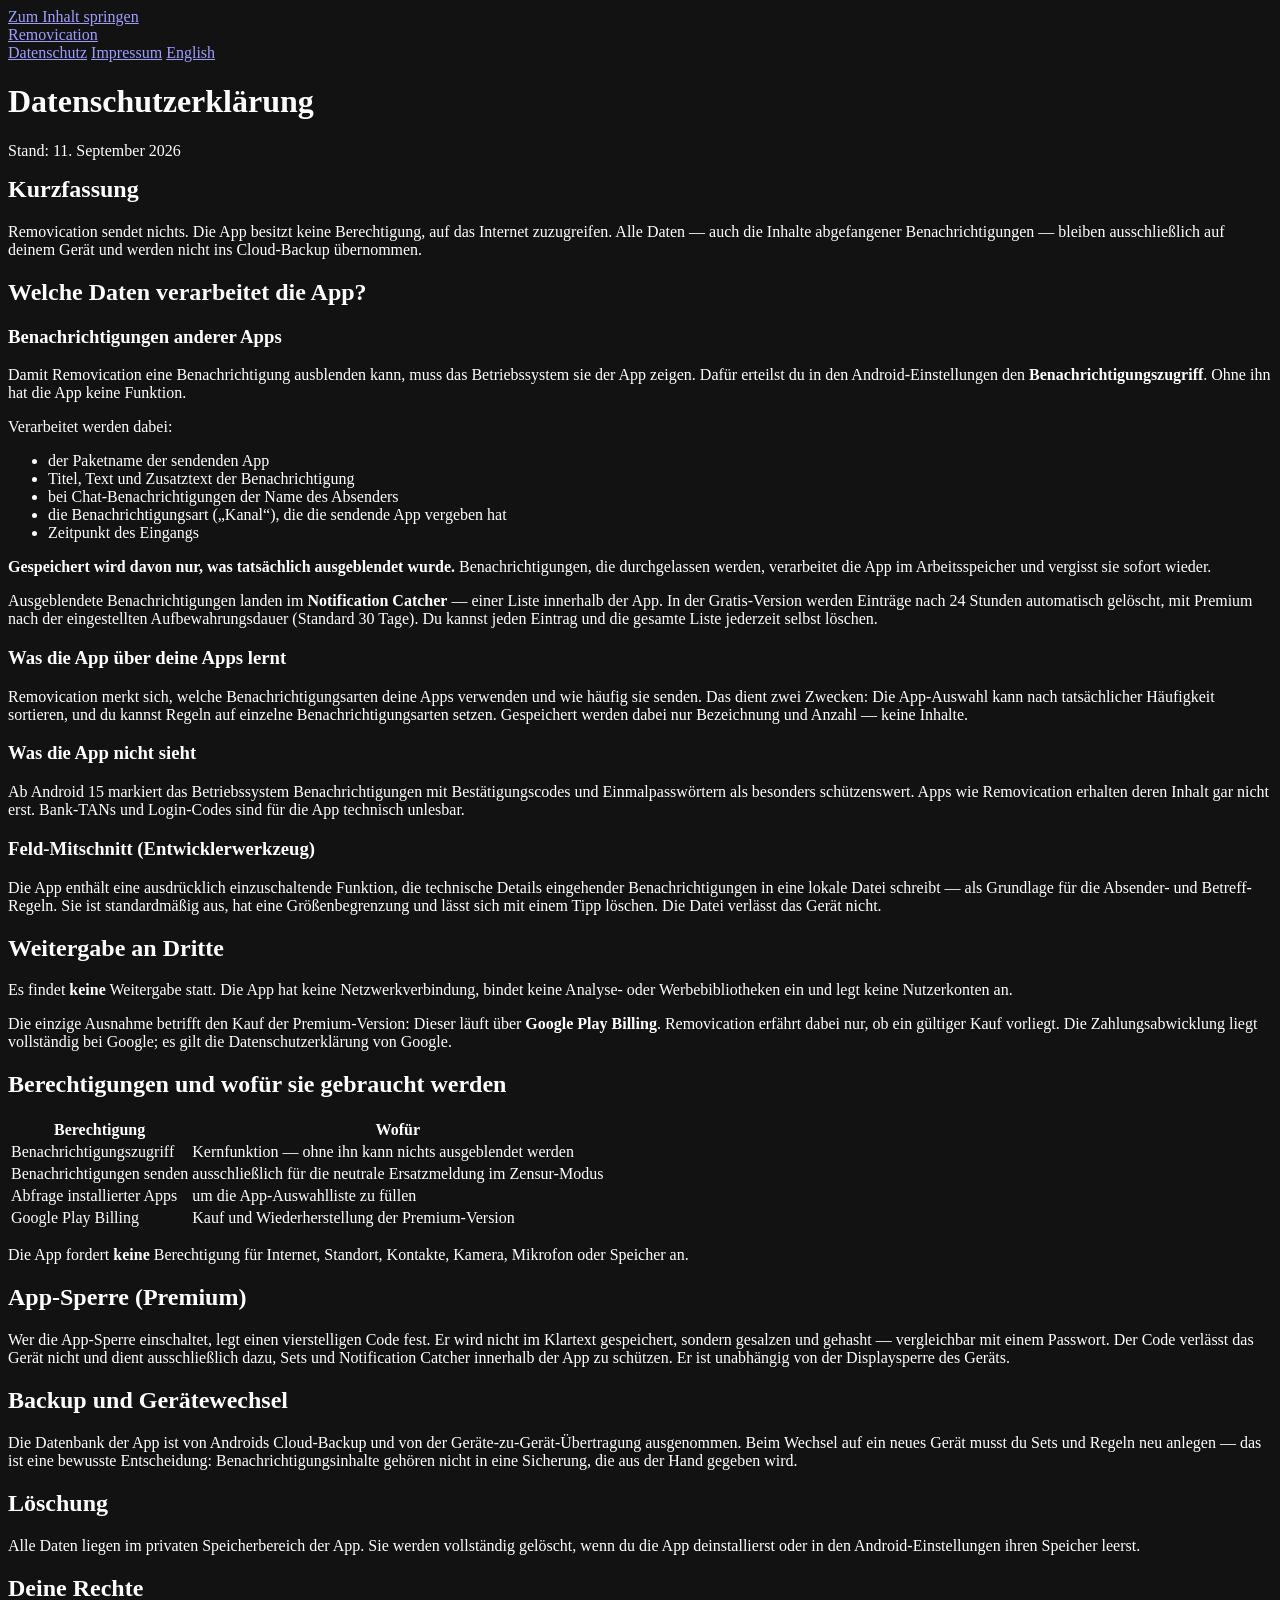
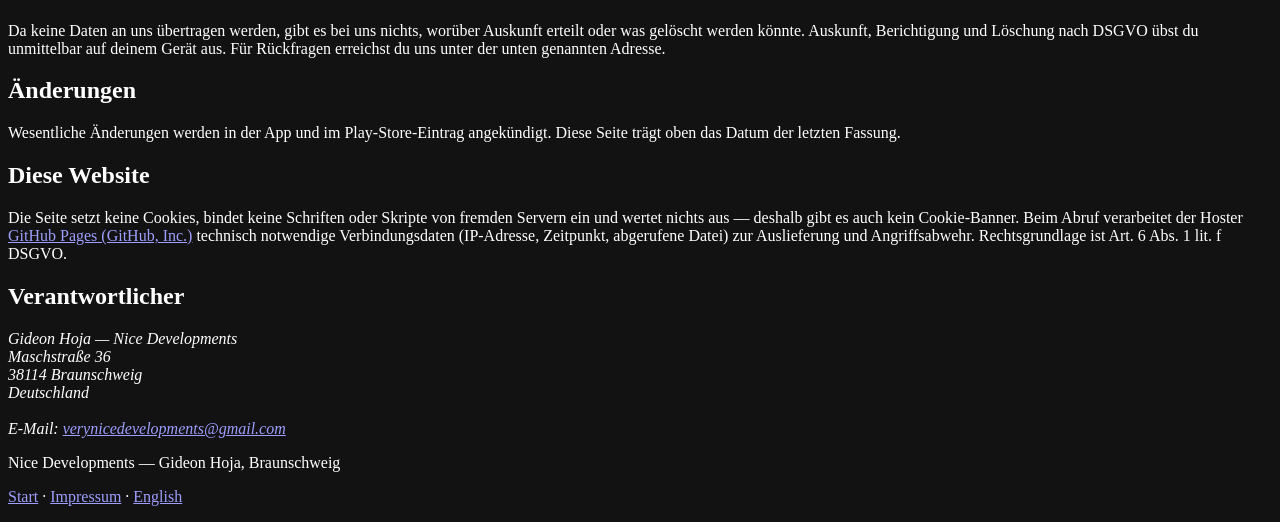
==== datenschutz/index.html @ f0805e09 "Kontaktdaten ans Seitenende Der Verantwortlichen-Block stand direkt unter der Kurzfassung, also die " ====
<!doctype html>
<html lang="de">
<head>
<meta charset="utf-8">
<meta name="viewport" content="width=device-width, initial-scale=1">
<title>Datenschutzerklärung — Removication</title>
<meta name="description" content="Removication sendet nichts. Welche Daten die App verarbeitet, was gespeichert wird und was sie technisch nicht sehen kann.">
<meta name="color-scheme" content="dark">
<link rel="canonical" href="https://allradmuelleimer.github.io/removication-website/datenschutz/">
<link rel="alternate" hreflang="en" href="https://allradmuelleimer.github.io/removication-website/privacy/">
<link rel="stylesheet" href="/removication-website/css/site.css">
</head>
<body>
<a class="skip" href="#main">Zum Inhalt springen</a>
<header class="site">
  <div class="wrap">
    <a class="brand" href="/removication-website/">Remo<span>vication</span></a>
    <nav class="site" aria-label="Hauptnavigation">
      <a href="/removication-website/datenschutz/">Datenschutz</a>
      <a href="/removication-website/impressum/">Impressum</a>
      <a href="/removication-website/privacy/" hreflang="en" lang="en">English</a>
    </nav>
  </div>
</header>
<main id="main">
  <div class="wrap">
    <h1>Datenschutzerklärung</h1>
    <p class="stand">Stand: 11. September 2026</p>

    <div class="card">
      <h2 style="margin-top:.25rem">Kurzfassung</h2>
      <p>Removication sendet nichts. Die App besitzt keine Berechtigung, auf das Internet
        zuzugreifen. Alle Daten — auch die Inhalte abgefangener Benachrichtigungen — bleiben
        ausschließlich auf deinem Gerät und werden nicht ins Cloud-Backup übernommen.</p>
    </div>

    <h2>Welche Daten verarbeitet die App?</h2>

    <h3>Benachrichtigungen anderer Apps</h3>
    <p>Damit Removication eine Benachrichtigung ausblenden kann, muss das Betriebssystem sie der
      App zeigen. Dafür erteilst du in den Android-Einstellungen den
      <strong>Benachrichtigungszugriff</strong>. Ohne ihn hat die App keine Funktion.</p>
    <p>Verarbeitet werden dabei:</p>
    <ul>
      <li>der Paketname der sendenden App</li>
      <li>Titel, Text und Zusatztext der Benachrichtigung</li>
      <li>bei Chat-Benachrichtigungen der Name des Absenders</li>
      <li>die Benachrichtigungsart (&bdquo;Kanal&ldquo;), die die sendende App vergeben hat</li>
      <li>Zeitpunkt des Eingangs</li>
    </ul>
    <p><strong>Gespeichert wird davon nur, was tatsächlich ausgeblendet wurde.</strong>
      Benachrichtigungen, die durchgelassen werden, verarbeitet die App im Arbeitsspeicher und
      vergisst sie sofort wieder.</p>
    <p>Ausgeblendete Benachrichtigungen landen im <strong>Notification Catcher</strong> — einer
      Liste innerhalb der App. In der Gratis-Version werden Einträge nach 24 Stunden automatisch
      gelöscht, mit Premium nach der eingestellten Aufbewahrungsdauer (Standard 30 Tage). Du
      kannst jeden Eintrag und die gesamte Liste jederzeit selbst löschen.</p>

    <h3>Was die App über deine Apps lernt</h3>
    <p>Removication merkt sich, welche Benachrichtigungsarten deine Apps verwenden und wie häufig
      sie senden. Das dient zwei Zwecken: Die App-Auswahl kann nach tatsächlicher Häufigkeit
      sortieren, und du kannst Regeln auf einzelne Benachrichtigungsarten setzen. Gespeichert
      werden dabei nur Bezeichnung und Anzahl — keine Inhalte.</p>

    <h3>Was die App nicht sieht</h3>
    <p>Ab Android 15 markiert das Betriebssystem Benachrichtigungen mit Bestätigungscodes und
      Einmalpasswörtern als besonders schützenswert. Apps wie Removication erhalten deren Inhalt
      gar nicht erst. Bank-TANs und Login-Codes sind für die App technisch unlesbar.</p>

    <h3>Feld-Mitschnitt (Entwicklerwerkzeug)</h3>
    <p>Die App enthält eine ausdrücklich einzuschaltende Funktion, die technische Details
      eingehender Benachrichtigungen in eine lokale Datei schreibt — als Grundlage für die
      Absender- und Betreff-Regeln. Sie ist standardmäßig aus, hat eine Größenbegrenzung und
      lässt sich mit einem Tipp löschen. Die Datei verlässt das Gerät nicht.</p>

    <h2>Weitergabe an Dritte</h2>
    <p>Es findet <strong>keine</strong> Weitergabe statt. Die App hat keine Netzwerkverbindung,
      bindet keine Analyse- oder Werbebibliotheken ein und legt keine Nutzerkonten an.</p>
    <p>Die einzige Ausnahme betrifft den Kauf der Premium-Version: Dieser läuft über
      <strong>Google Play Billing</strong>. Removication erfährt dabei nur, ob ein gültiger Kauf
      vorliegt. Die Zahlungsabwicklung liegt vollständig bei Google; es gilt die
      Datenschutzerklärung von Google.</p>

    <h2>Berechtigungen und wofür sie gebraucht werden</h2>
    <table>
      <thead><tr><th>Berechtigung</th><th>Wofür</th></tr></thead>
      <tbody>
        <tr><td>Benachrichtigungszugriff</td><td>Kernfunktion — ohne ihn kann nichts ausgeblendet werden</td></tr>
        <tr><td>Benachrichtigungen senden</td><td>ausschließlich für die neutrale Ersatzmeldung im Zensur-Modus</td></tr>
        <tr><td>Abfrage installierter Apps</td><td>um die App-Auswahlliste zu füllen</td></tr>
        <tr><td>Google Play Billing</td><td>Kauf und Wiederherstellung der Premium-Version</td></tr>
      </tbody>
    </table>
    <p>Die App fordert <strong>keine</strong> Berechtigung für Internet, Standort, Kontakte,
      Kamera, Mikrofon oder Speicher an.</p>

    <h2>App-Sperre (Premium)</h2>
    <p>Wer die App-Sperre einschaltet, legt einen vierstelligen Code fest. Er wird nicht im
      Klartext gespeichert, sondern gesalzen und gehasht — vergleichbar mit einem Passwort. Der
      Code verlässt das Gerät nicht und dient ausschließlich dazu, Sets und Notification Catcher
      innerhalb der App zu schützen. Er ist unabhängig von der Displaysperre des Geräts.</p>

    <h2>Backup und Gerätewechsel</h2>
    <p>Die Datenbank der App ist von Androids Cloud-Backup und von der
      Geräte-zu-Gerät-Übertragung ausgenommen. Beim Wechsel auf ein neues Gerät musst du Sets und
      Regeln neu anlegen — das ist eine bewusste Entscheidung: Benachrichtigungsinhalte gehören
      nicht in eine Sicherung, die aus der Hand gegeben wird.</p>

    <h2>Löschung</h2>
    <p>Alle Daten liegen im privaten Speicherbereich der App. Sie werden vollständig gelöscht,
      wenn du die App deinstallierst oder in den Android-Einstellungen ihren Speicher leerst.</p>

    <h2>Deine Rechte</h2>
    <p>Da keine Daten an uns übertragen werden, gibt es bei uns nichts, worüber Auskunft erteilt
      oder was gelöscht werden könnte. Auskunft, Berichtigung und Löschung nach DSGVO übst du
      unmittelbar auf deinem Gerät aus. Für Rückfragen erreichst du uns unter der unten genannten
      Adresse.</p>

    <h2>Änderungen</h2>
    <p>Wesentliche Änderungen werden in der App und im Play-Store-Eintrag angekündigt. Diese Seite
      trägt oben das Datum der letzten Fassung.</p>

    <h2>Diese Website</h2>
    <p>Die Seite setzt keine Cookies, bindet keine Schriften oder Skripte von fremden Servern ein
      und wertet nichts aus — deshalb gibt es auch kein Cookie-Banner. Beim Abruf verarbeitet der
      Hoster <a href="https://docs.github.com/site-policy/privacy-policies/github-privacy-statement" rel="nofollow noopener">GitHub
      Pages (GitHub, Inc.)</a> technisch notwendige Verbindungsdaten (IP-Adresse, Zeitpunkt, abgerufene Datei) zur
      Auslieferung und Angriffsabwehr. Rechtsgrundlage ist Art. 6 Abs. 1 lit. f DSGVO.</p>

    <h2>Verantwortlicher</h2>
    <address>
      Gideon Hoja — Nice Developments<br>
      Maschstraße 36<br>
      38114 Braunschweig<br>
      Deutschland<br><br>
      E-Mail: <a href="mailto:verynicedevelopments@gmail.com">verynicedevelopments@gmail.com</a>
    </address>
  </div>
</main>
<footer class="site">
  <div class="wrap">
    <p>Nice Developments — Gideon Hoja, Braunschweig</p>
    <p><a href="/removication-website/">Start</a> · <a href="/removication-website/impressum/">Impressum</a> · <a href="/removication-website/privacy/" hreflang="en" lang="en">English</a></p>
  </div>
</footer>
</body>
</html>
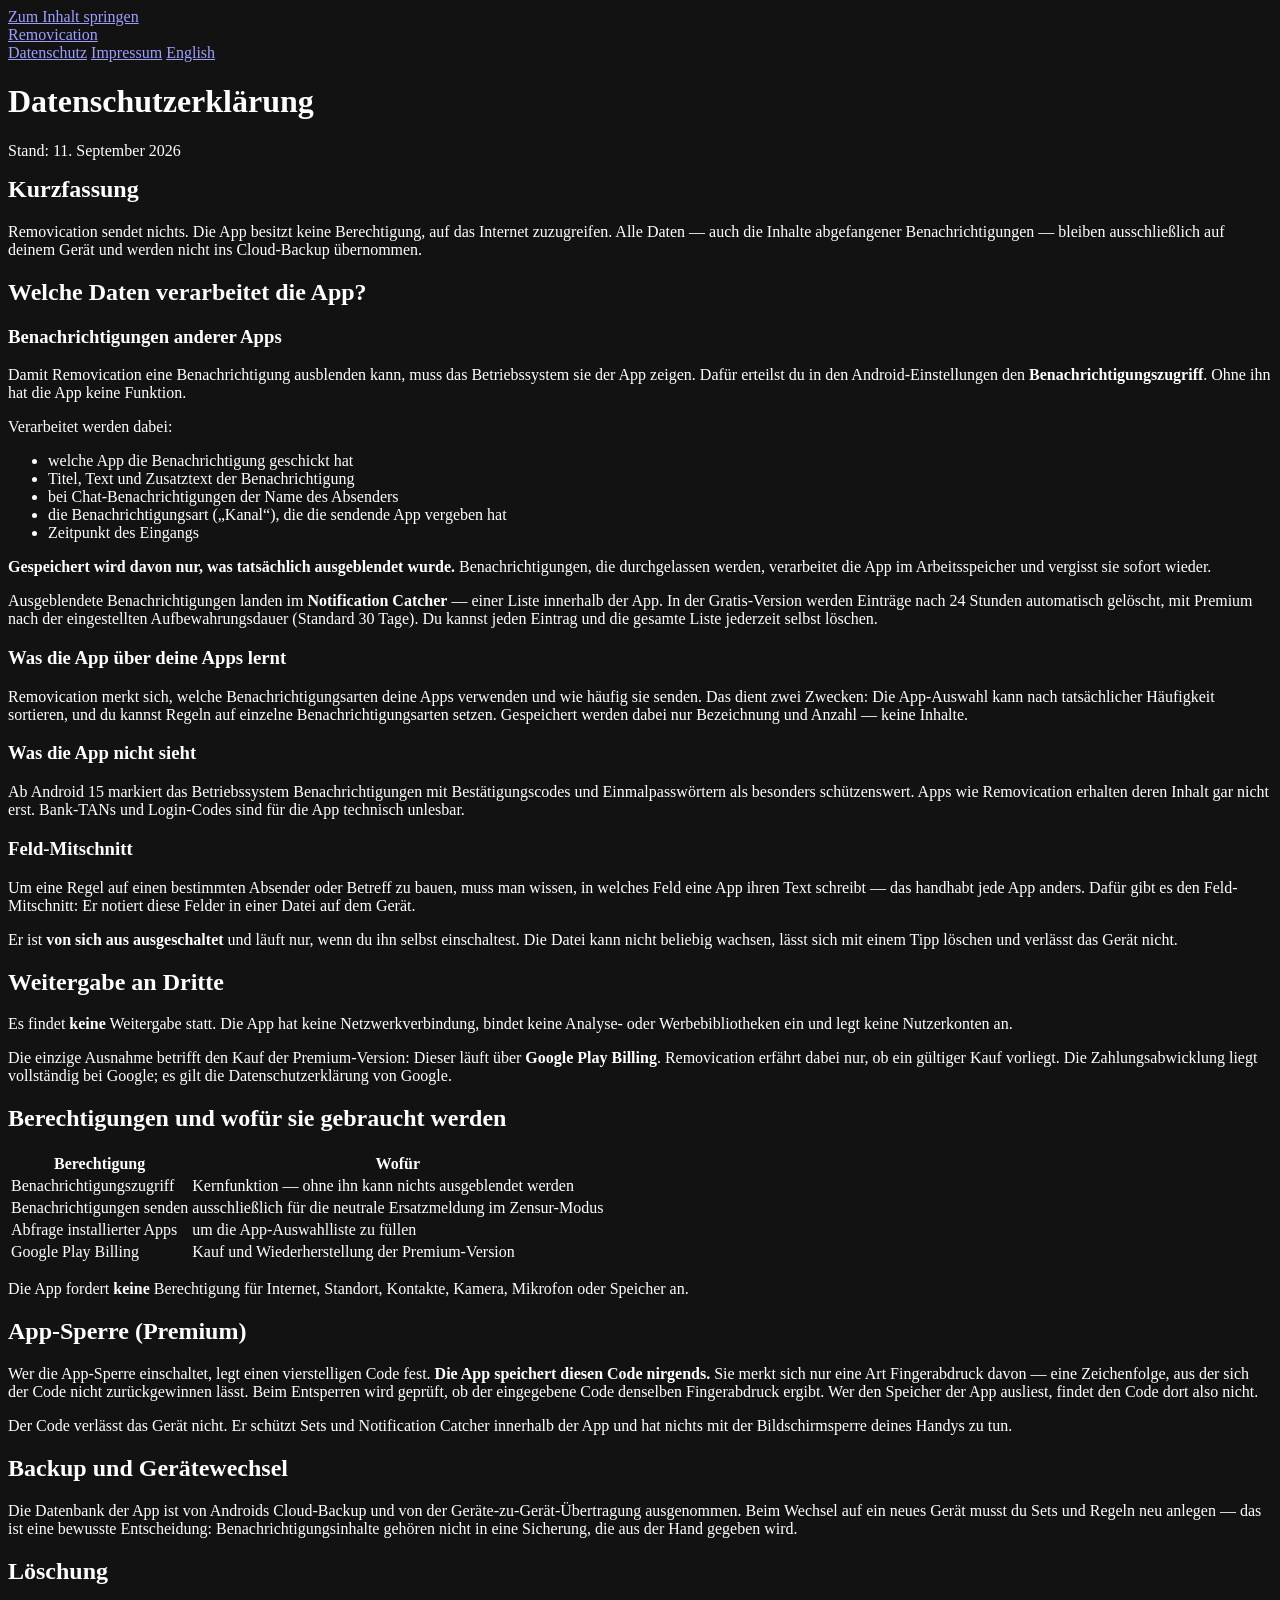
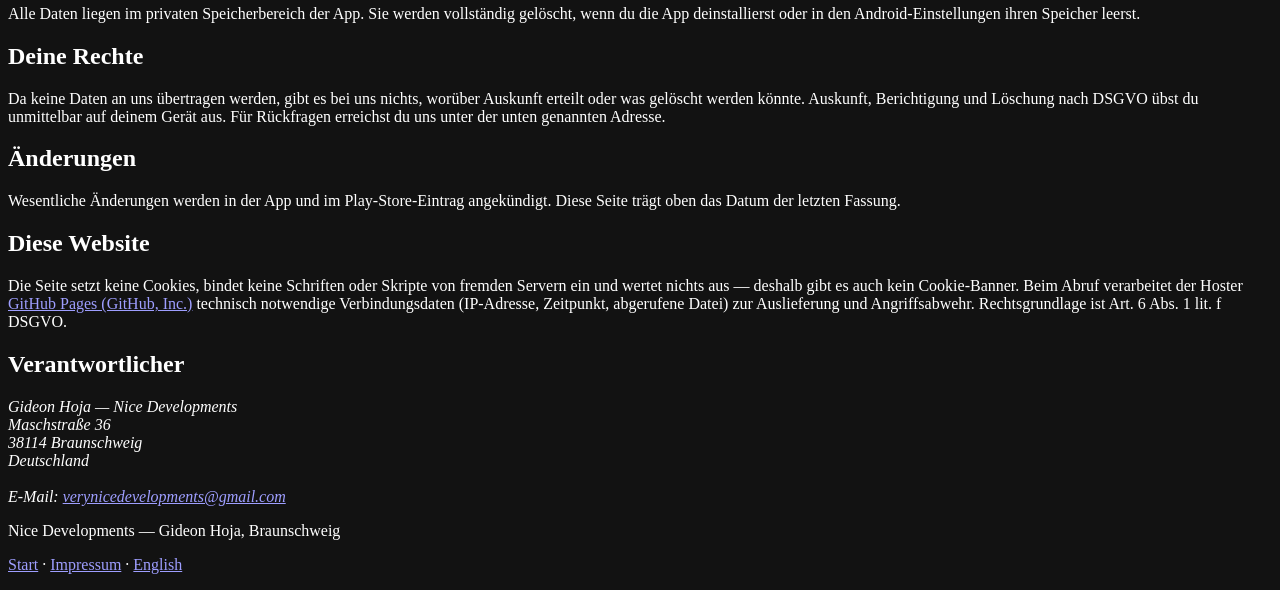
==== commit 7bc7f062: "Fachjargon aus der Datenschutzerklaerung nehmen "gesalzen und gehasht" versteht ausserhalb der Krypt" ====
--- a/datenschutz/index.html
+++ b/datenschutz/index.html
@@ -42,7 +42,7 @@
       <strong>Benachrichtigungszugriff</strong>. Ohne ihn hat die App keine Funktion.</p>
     <p>Verarbeitet werden dabei:</p>
     <ul>
-      <li>der Paketname der sendenden App</li>
+      <li>welche App die Benachrichtigung geschickt hat</li>
       <li>Titel, Text und Zusatztext der Benachrichtigung</li>
       <li>bei Chat-Benachrichtigungen der Name des Absenders</li>
       <li>die Benachrichtigungsart (&bdquo;Kanal&ldquo;), die die sendende App vergeben hat</li>
@@ -67,11 +67,13 @@
       Einmalpasswörtern als besonders schützenswert. Apps wie Removication erhalten deren Inhalt
       gar nicht erst. Bank-TANs und Login-Codes sind für die App technisch unlesbar.</p>
 
-    <h3>Feld-Mitschnitt (Entwicklerwerkzeug)</h3>
-    <p>Die App enthält eine ausdrücklich einzuschaltende Funktion, die technische Details
-      eingehender Benachrichtigungen in eine lokale Datei schreibt — als Grundlage für die
-      Absender- und Betreff-Regeln. Sie ist standardmäßig aus, hat eine Größenbegrenzung und
-      lässt sich mit einem Tipp löschen. Die Datei verlässt das Gerät nicht.</p>
+    <h3>Feld-Mitschnitt</h3>
+    <p>Um eine Regel auf einen bestimmten Absender oder Betreff zu bauen, muss man wissen, in
+      welches Feld eine App ihren Text schreibt — das handhabt jede App anders. Dafür gibt es
+      den Feld-Mitschnitt: Er notiert diese Felder in einer Datei auf dem Gerät.</p>
+    <p>Er ist <strong>von sich aus ausgeschaltet</strong> und läuft nur, wenn du ihn selbst
+      einschaltest. Die Datei kann nicht beliebig wachsen, lässt sich mit einem Tipp löschen und
+      verlässt das Gerät nicht.</p>
 
     <h2>Weitergabe an Dritte</h2>
     <p>Es findet <strong>keine</strong> Weitergabe statt. Die App hat keine Netzwerkverbindung,
@@ -95,10 +97,13 @@
       Kamera, Mikrofon oder Speicher an.</p>
 
     <h2>App-Sperre (Premium)</h2>
-    <p>Wer die App-Sperre einschaltet, legt einen vierstelligen Code fest. Er wird nicht im
-      Klartext gespeichert, sondern gesalzen und gehasht — vergleichbar mit einem Passwort. Der
-      Code verlässt das Gerät nicht und dient ausschließlich dazu, Sets und Notification Catcher
-      innerhalb der App zu schützen. Er ist unabhängig von der Displaysperre des Geräts.</p>
+    <p>Wer die App-Sperre einschaltet, legt einen vierstelligen Code fest. <strong>Die App
+      speichert diesen Code nirgends.</strong> Sie merkt sich nur eine Art Fingerabdruck davon —
+      eine Zeichenfolge, aus der sich der Code nicht zurückgewinnen lässt. Beim Entsperren wird
+      geprüft, ob der eingegebene Code denselben Fingerabdruck ergibt. Wer den Speicher der App
+      ausliest, findet den Code dort also nicht.</p>
+    <p>Der Code verlässt das Gerät nicht. Er schützt Sets und Notification Catcher innerhalb der
+      App und hat nichts mit der Bildschirmsperre deines Handys zu tun.</p>
 
     <h2>Backup und Gerätewechsel</h2>
     <p>Die Datenbank der App ist von Androids Cloud-Backup und von der
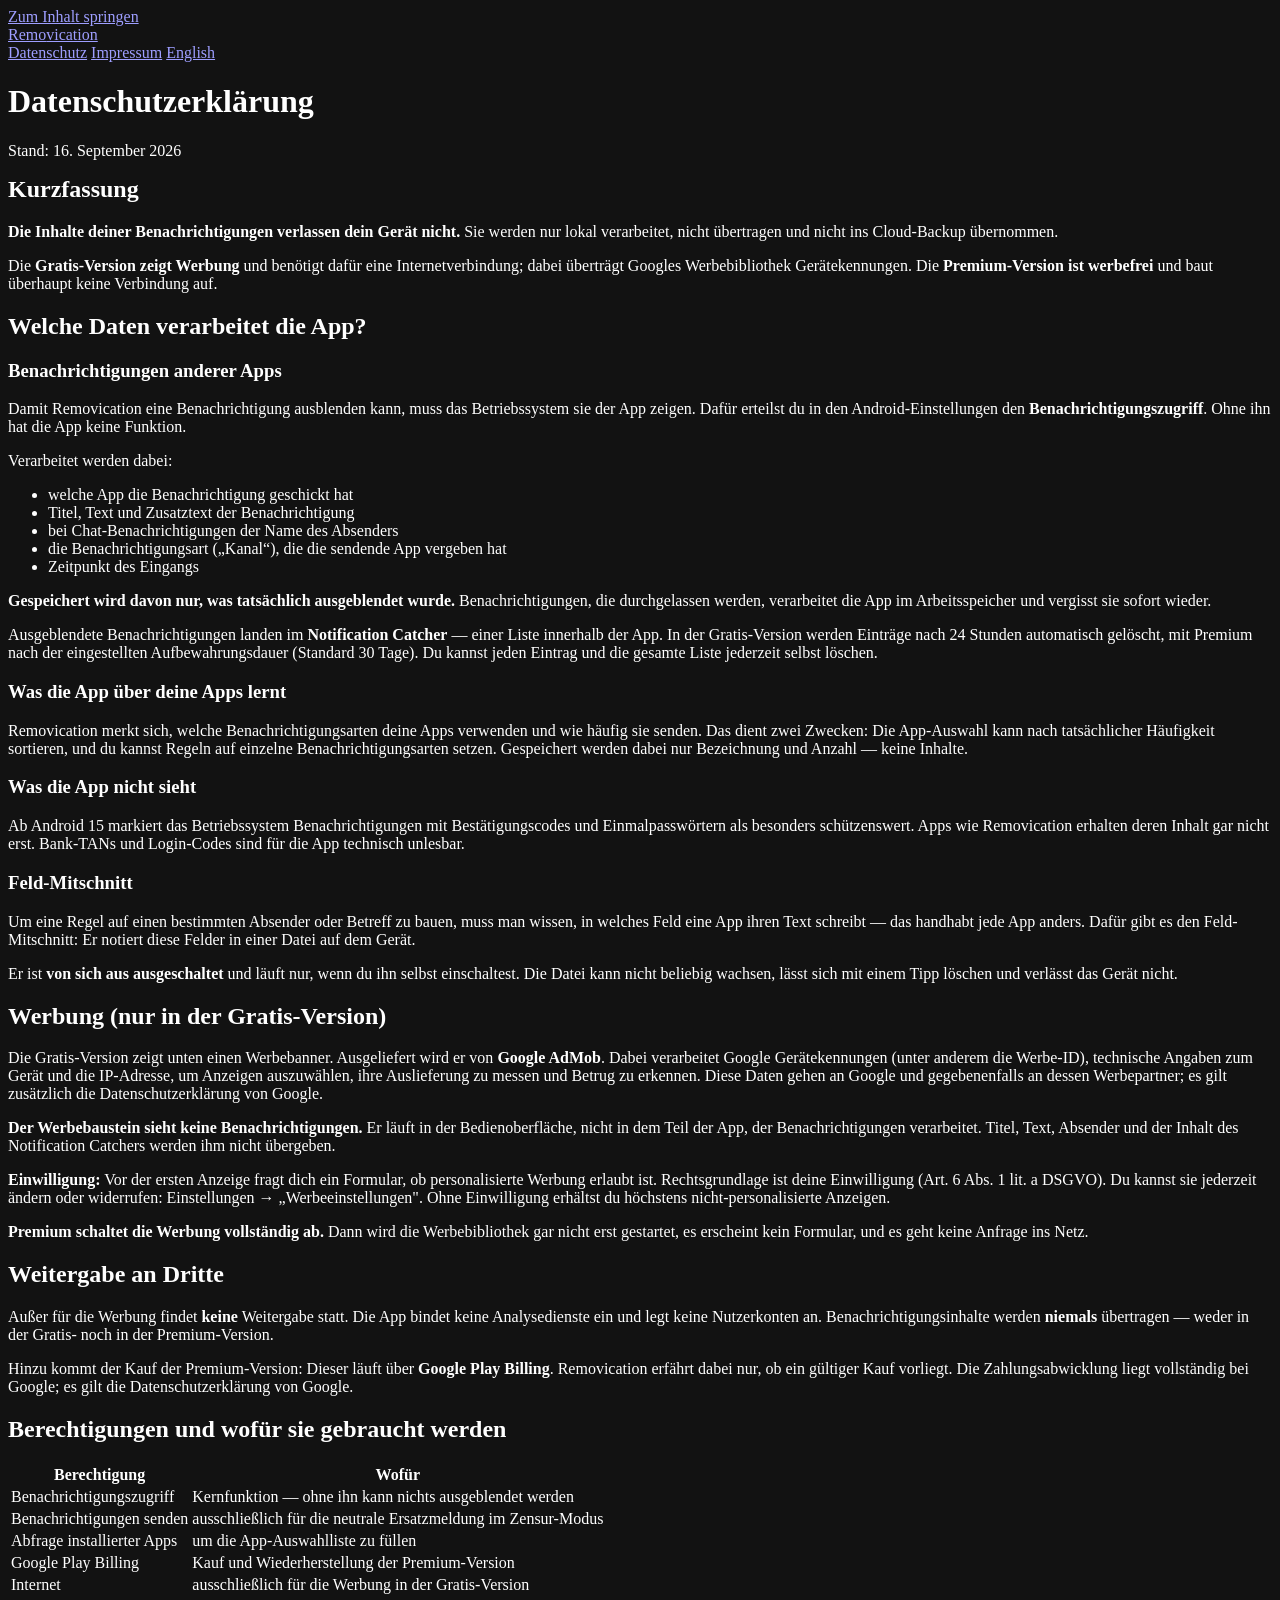
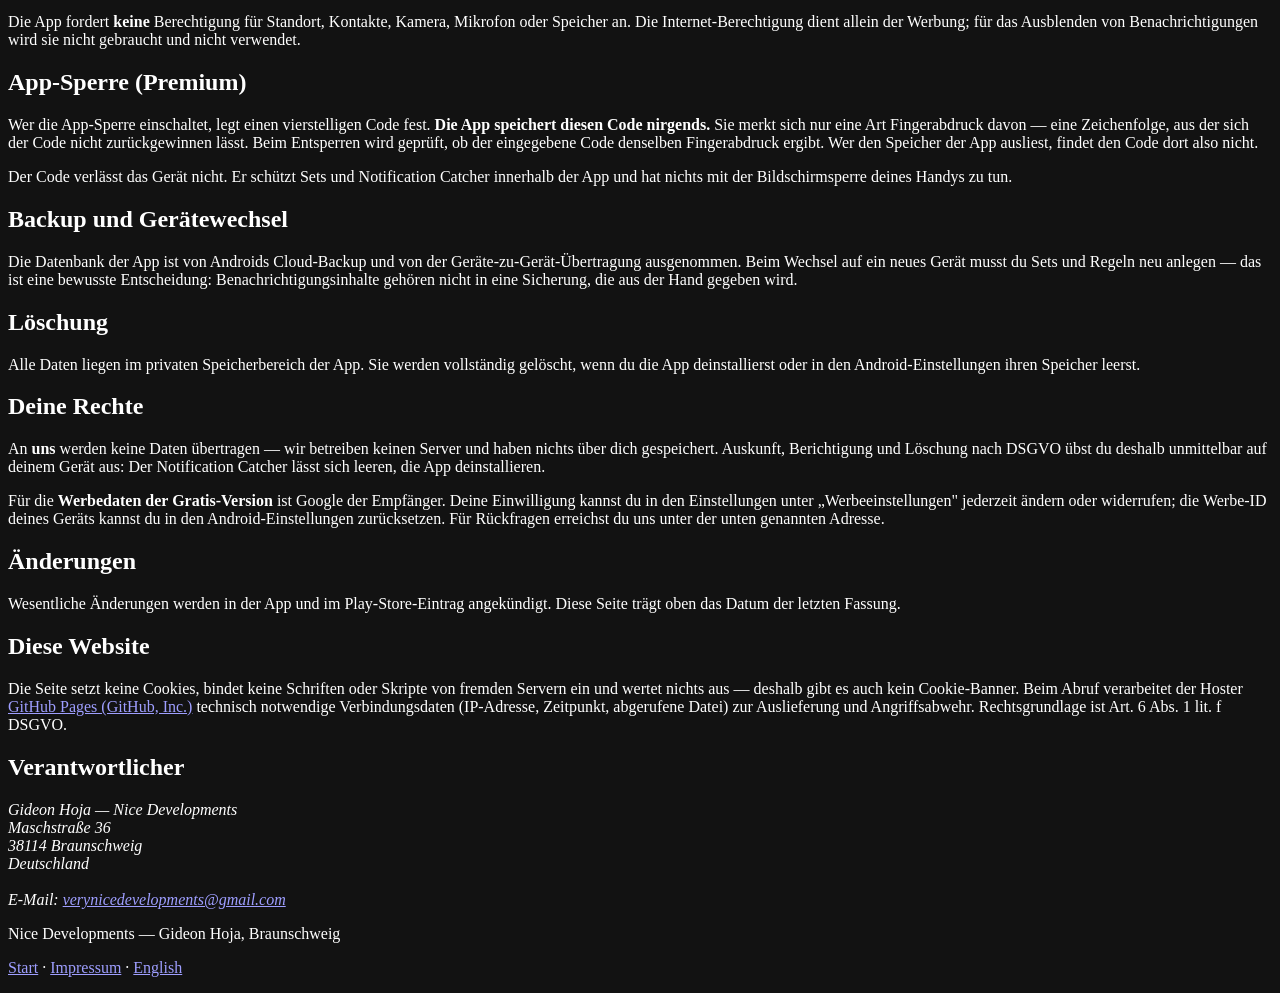
==== commit ba739bfa: "Werbung in der Gratis-Fassung: Datenschutztexte nachgezogen Die App bekommt einen AdMob-Banner in de" ====
--- a/datenschutz/index.html
+++ b/datenschutz/index.html
@@ -25,13 +25,15 @@
 <main id="main">
   <div class="wrap">
     <h1>Datenschutzerklärung</h1>
-    <p class="stand">Stand: 11. September 2026</p>
+    <p class="stand">Stand: 16. September 2026</p>
 
     <div class="card">
       <h2 style="margin-top:.25rem">Kurzfassung</h2>
-      <p>Removication sendet nichts. Die App besitzt keine Berechtigung, auf das Internet
-        zuzugreifen. Alle Daten — auch die Inhalte abgefangener Benachrichtigungen — bleiben
-        ausschließlich auf deinem Gerät und werden nicht ins Cloud-Backup übernommen.</p>
+      <p><strong>Die Inhalte deiner Benachrichtigungen verlassen dein Gerät nicht.</strong> Sie
+        werden nur lokal verarbeitet, nicht übertragen und nicht ins Cloud-Backup übernommen.</p>
+      <p>Die <strong>Gratis-Version zeigt Werbung</strong> und benötigt dafür eine
+        Internetverbindung; dabei überträgt Googles Werbebibliothek Gerätekennungen. Die
+        <strong>Premium-Version ist werbefrei</strong> und baut überhaupt keine Verbindung auf.</p>
     </div>
 
     <h2>Welche Daten verarbeitet die App?</h2>
@@ -75,10 +77,30 @@
       einschaltest. Die Datei kann nicht beliebig wachsen, lässt sich mit einem Tipp löschen und
       verlässt das Gerät nicht.</p>
 
+    <h2>Werbung (nur in der Gratis-Version)</h2>
+    <p>Die Gratis-Version zeigt unten einen Werbebanner. Ausgeliefert wird er von
+      <strong>Google AdMob</strong>. Dabei verarbeitet Google Gerätekennungen (unter anderem die
+      Werbe-ID), technische Angaben zum Gerät und die IP-Adresse, um Anzeigen auszuwählen, ihre
+      Auslieferung zu messen und Betrug zu erkennen. Diese Daten gehen an Google und
+      gegebenenfalls an dessen Werbepartner; es gilt zusätzlich die Datenschutzerklärung von
+      Google.</p>
+    <p><strong>Der Werbebaustein sieht keine Benachrichtigungen.</strong> Er läuft in der
+      Bedienoberfläche, nicht in dem Teil der App, der Benachrichtigungen verarbeitet. Titel,
+      Text, Absender und der Inhalt des Notification Catchers werden ihm nicht übergeben.</p>
+    <p><strong>Einwilligung:</strong> Vor der ersten Anzeige fragt dich ein Formular, ob
+      personalisierte Werbung erlaubt ist. Rechtsgrundlage ist deine Einwilligung
+      (Art. 6 Abs. 1 lit. a DSGVO). Du kannst sie jederzeit ändern oder widerrufen:
+      Einstellungen → „Werbeeinstellungen". Ohne Einwilligung erhältst du höchstens
+      nicht-personalisierte Anzeigen.</p>
+    <p><strong>Premium schaltet die Werbung vollständig ab.</strong> Dann wird die
+      Werbebibliothek gar nicht erst gestartet, es erscheint kein Formular, und es geht keine
+      Anfrage ins Netz.</p>
+
     <h2>Weitergabe an Dritte</h2>
-    <p>Es findet <strong>keine</strong> Weitergabe statt. Die App hat keine Netzwerkverbindung,
-      bindet keine Analyse- oder Werbebibliotheken ein und legt keine Nutzerkonten an.</p>
-    <p>Die einzige Ausnahme betrifft den Kauf der Premium-Version: Dieser läuft über
+    <p>Außer für die Werbung findet <strong>keine</strong> Weitergabe statt. Die App bindet keine
+      Analysedienste ein und legt keine Nutzerkonten an. Benachrichtigungsinhalte werden
+      <strong>niemals</strong> übertragen — weder in der Gratis- noch in der Premium-Version.</p>
+    <p>Hinzu kommt der Kauf der Premium-Version: Dieser läuft über
       <strong>Google Play Billing</strong>. Removication erfährt dabei nur, ob ein gültiger Kauf
       vorliegt. Die Zahlungsabwicklung liegt vollständig bei Google; es gilt die
       Datenschutzerklärung von Google.</p>
@@ -91,10 +113,12 @@
         <tr><td>Benachrichtigungen senden</td><td>ausschließlich für die neutrale Ersatzmeldung im Zensur-Modus</td></tr>
         <tr><td>Abfrage installierter Apps</td><td>um die App-Auswahlliste zu füllen</td></tr>
         <tr><td>Google Play Billing</td><td>Kauf und Wiederherstellung der Premium-Version</td></tr>
+        <tr><td>Internet</td><td>ausschließlich für die Werbung in der Gratis-Version</td></tr>
       </tbody>
     </table>
-    <p>Die App fordert <strong>keine</strong> Berechtigung für Internet, Standort, Kontakte,
-      Kamera, Mikrofon oder Speicher an.</p>
+    <p>Die App fordert <strong>keine</strong> Berechtigung für Standort, Kontakte, Kamera,
+      Mikrofon oder Speicher an. Die Internet-Berechtigung dient allein der Werbung; für das
+      Ausblenden von Benachrichtigungen wird sie nicht gebraucht und nicht verwendet.</p>
 
     <h2>App-Sperre (Premium)</h2>
     <p>Wer die App-Sperre einschaltet, legt einen vierstelligen Code fest. <strong>Die App
@@ -116,10 +140,14 @@
       wenn du die App deinstallierst oder in den Android-Einstellungen ihren Speicher leerst.</p>
 
     <h2>Deine Rechte</h2>
-    <p>Da keine Daten an uns übertragen werden, gibt es bei uns nichts, worüber Auskunft erteilt
-      oder was gelöscht werden könnte. Auskunft, Berichtigung und Löschung nach DSGVO übst du
-      unmittelbar auf deinem Gerät aus. Für Rückfragen erreichst du uns unter der unten genannten
-      Adresse.</p>
+    <p>An <strong>uns</strong> werden keine Daten übertragen — wir betreiben keinen Server und
+      haben nichts über dich gespeichert. Auskunft, Berichtigung und Löschung nach DSGVO übst du
+      deshalb unmittelbar auf deinem Gerät aus: Der Notification Catcher lässt sich leeren, die
+      App deinstallieren.</p>
+    <p>Für die <strong>Werbedaten der Gratis-Version</strong> ist Google der Empfänger. Deine
+      Einwilligung kannst du in den Einstellungen unter „Werbeeinstellungen" jederzeit ändern
+      oder widerrufen; die Werbe-ID deines Geräts kannst du in den Android-Einstellungen
+      zurücksetzen. Für Rückfragen erreichst du uns unter der unten genannten Adresse.</p>
 
     <h2>Änderungen</h2>
     <p>Wesentliche Änderungen werden in der App und im Play-Store-Eintrag angekündigt. Diese Seite
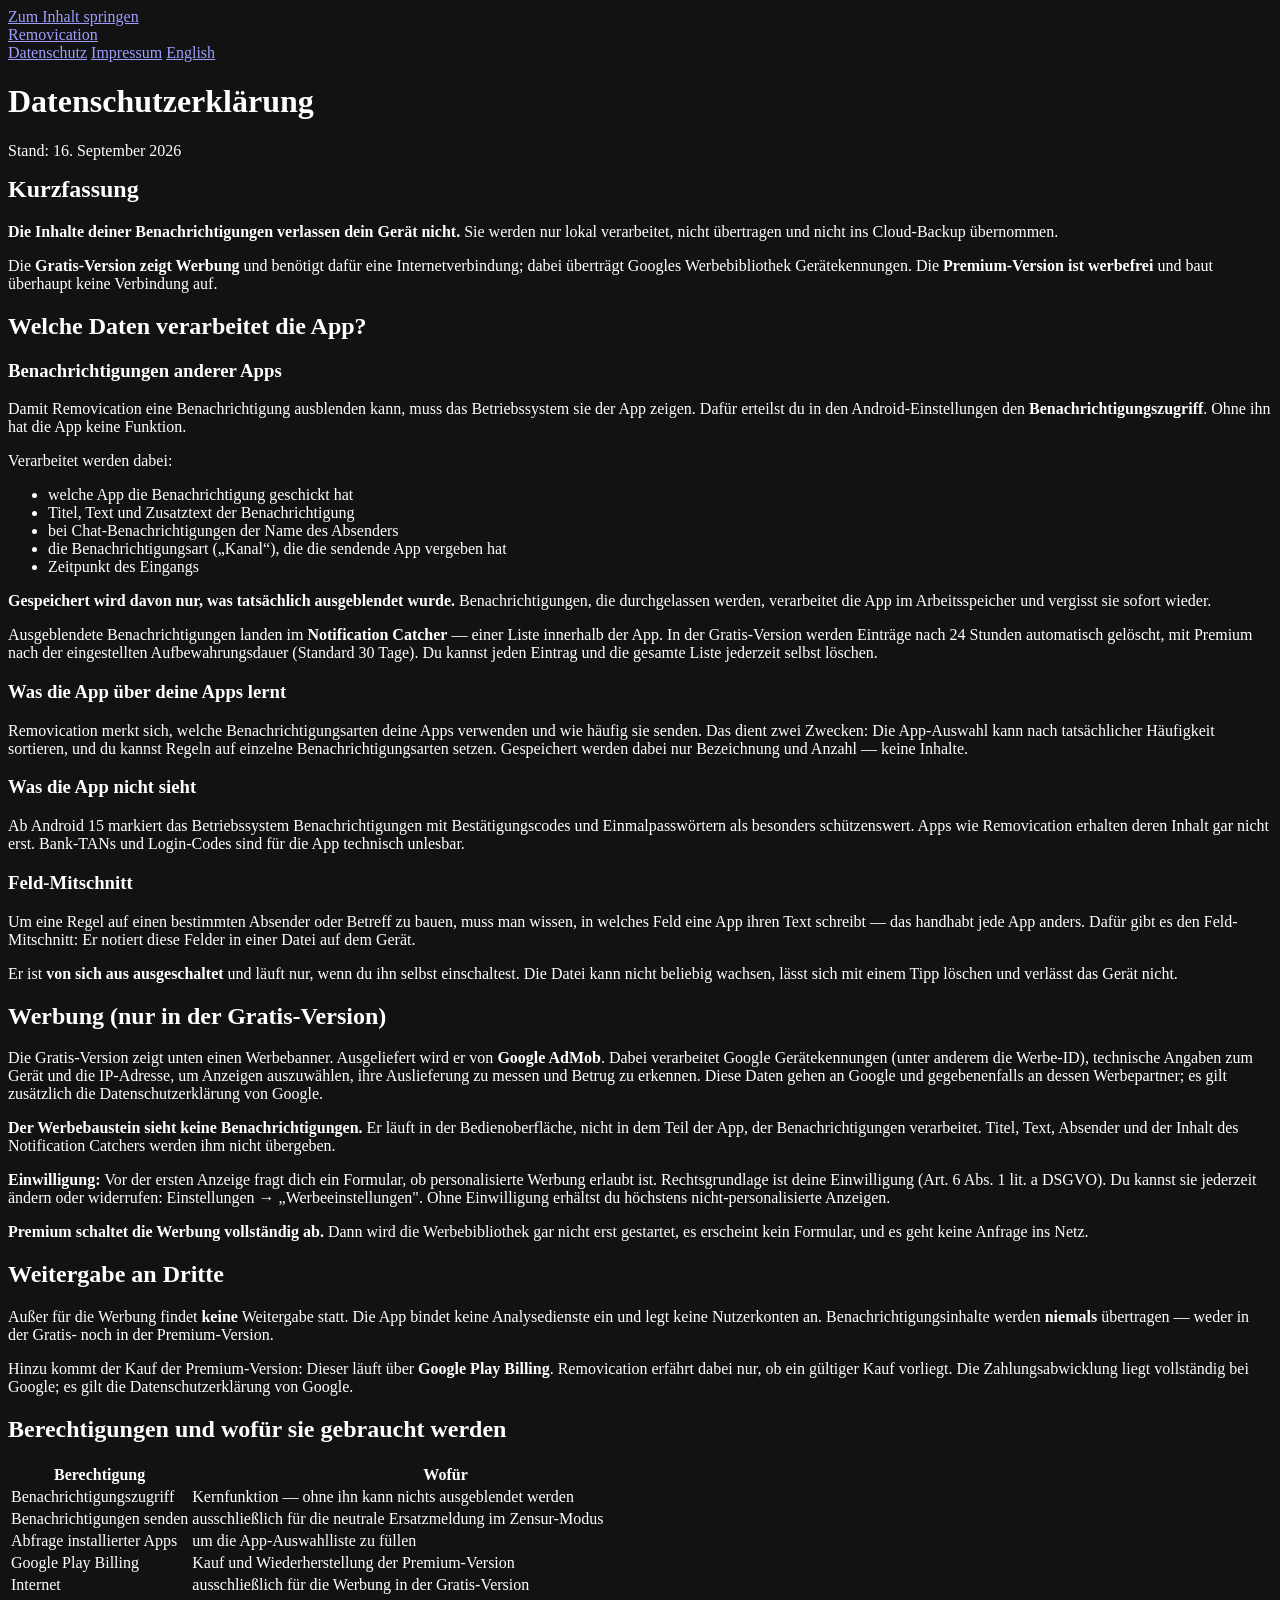
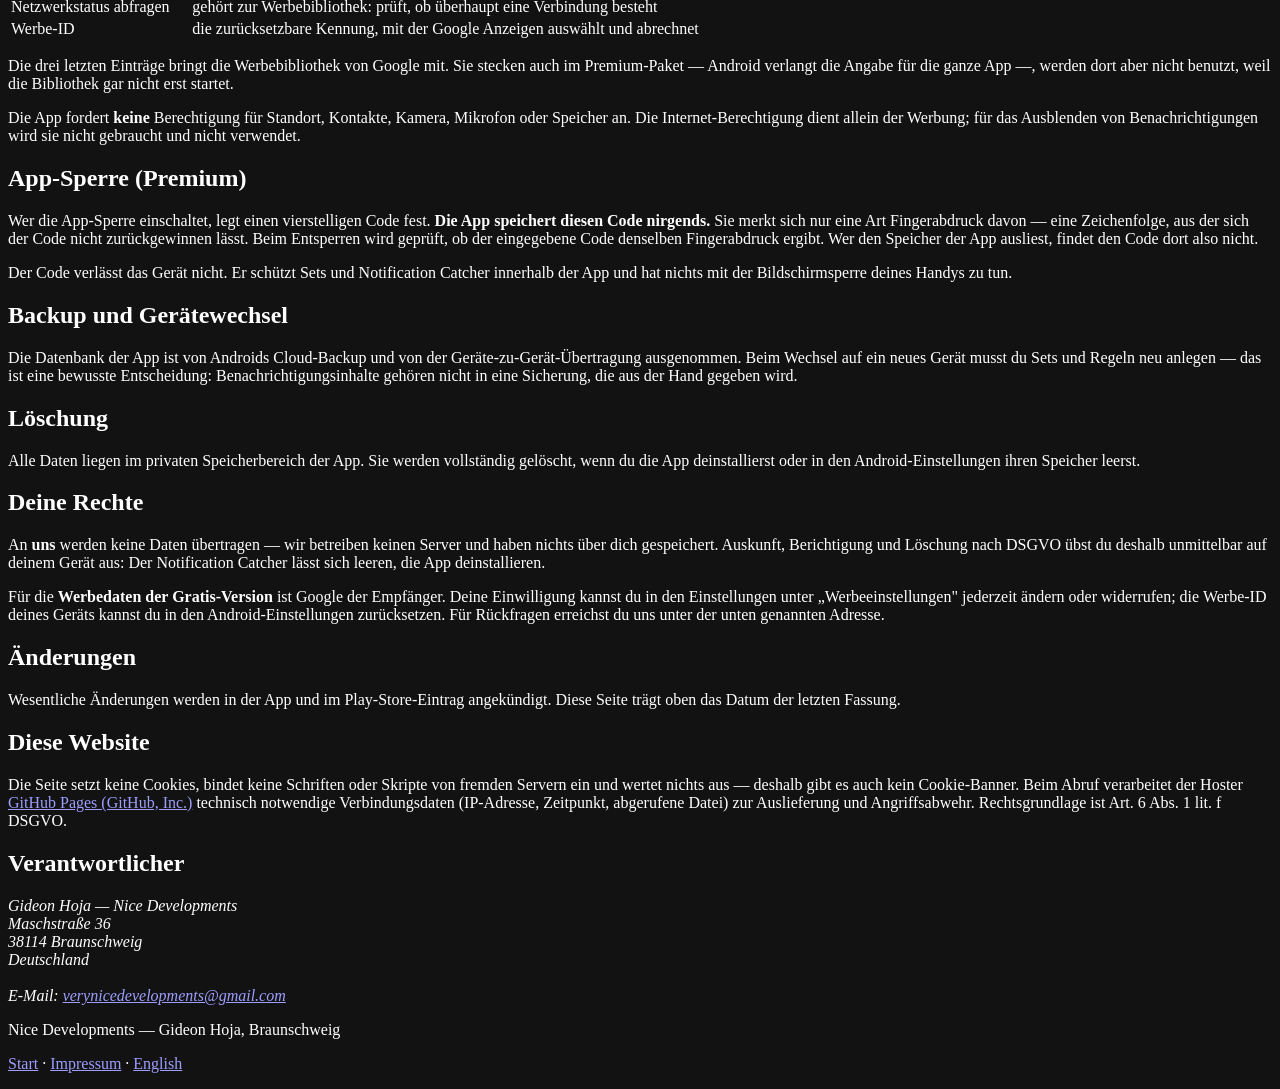
==== commit 8c958d6a: "Berechtigungen der Werbebibliothek vollstaendig nennen Im gebauten Paket stehen neben INTERNET auch " ====
--- a/datenschutz/index.html
+++ b/datenschutz/index.html
@@ -114,8 +114,13 @@
         <tr><td>Abfrage installierter Apps</td><td>um die App-Auswahlliste zu füllen</td></tr>
         <tr><td>Google Play Billing</td><td>Kauf und Wiederherstellung der Premium-Version</td></tr>
         <tr><td>Internet</td><td>ausschließlich für die Werbung in der Gratis-Version</td></tr>
+        <tr><td>Netzwerkstatus abfragen</td><td>gehört zur Werbebibliothek: prüft, ob überhaupt eine Verbindung besteht</td></tr>
+        <tr><td>Werbe-ID</td><td>die zurücksetzbare Kennung, mit der Google Anzeigen auswählt und abrechnet</td></tr>
       </tbody>
     </table>
+    <p>Die drei letzten Einträge bringt die Werbebibliothek von Google mit. Sie stecken auch im
+      Premium-Paket — Android verlangt die Angabe für die ganze App —, werden dort aber nicht
+      benutzt, weil die Bibliothek gar nicht erst startet.</p>
     <p>Die App fordert <strong>keine</strong> Berechtigung für Standort, Kontakte, Kamera,
       Mikrofon oder Speicher an. Die Internet-Berechtigung dient allein der Werbung; für das
       Ausblenden von Benachrichtigungen wird sie nicht gebraucht und nicht verwendet.</p>
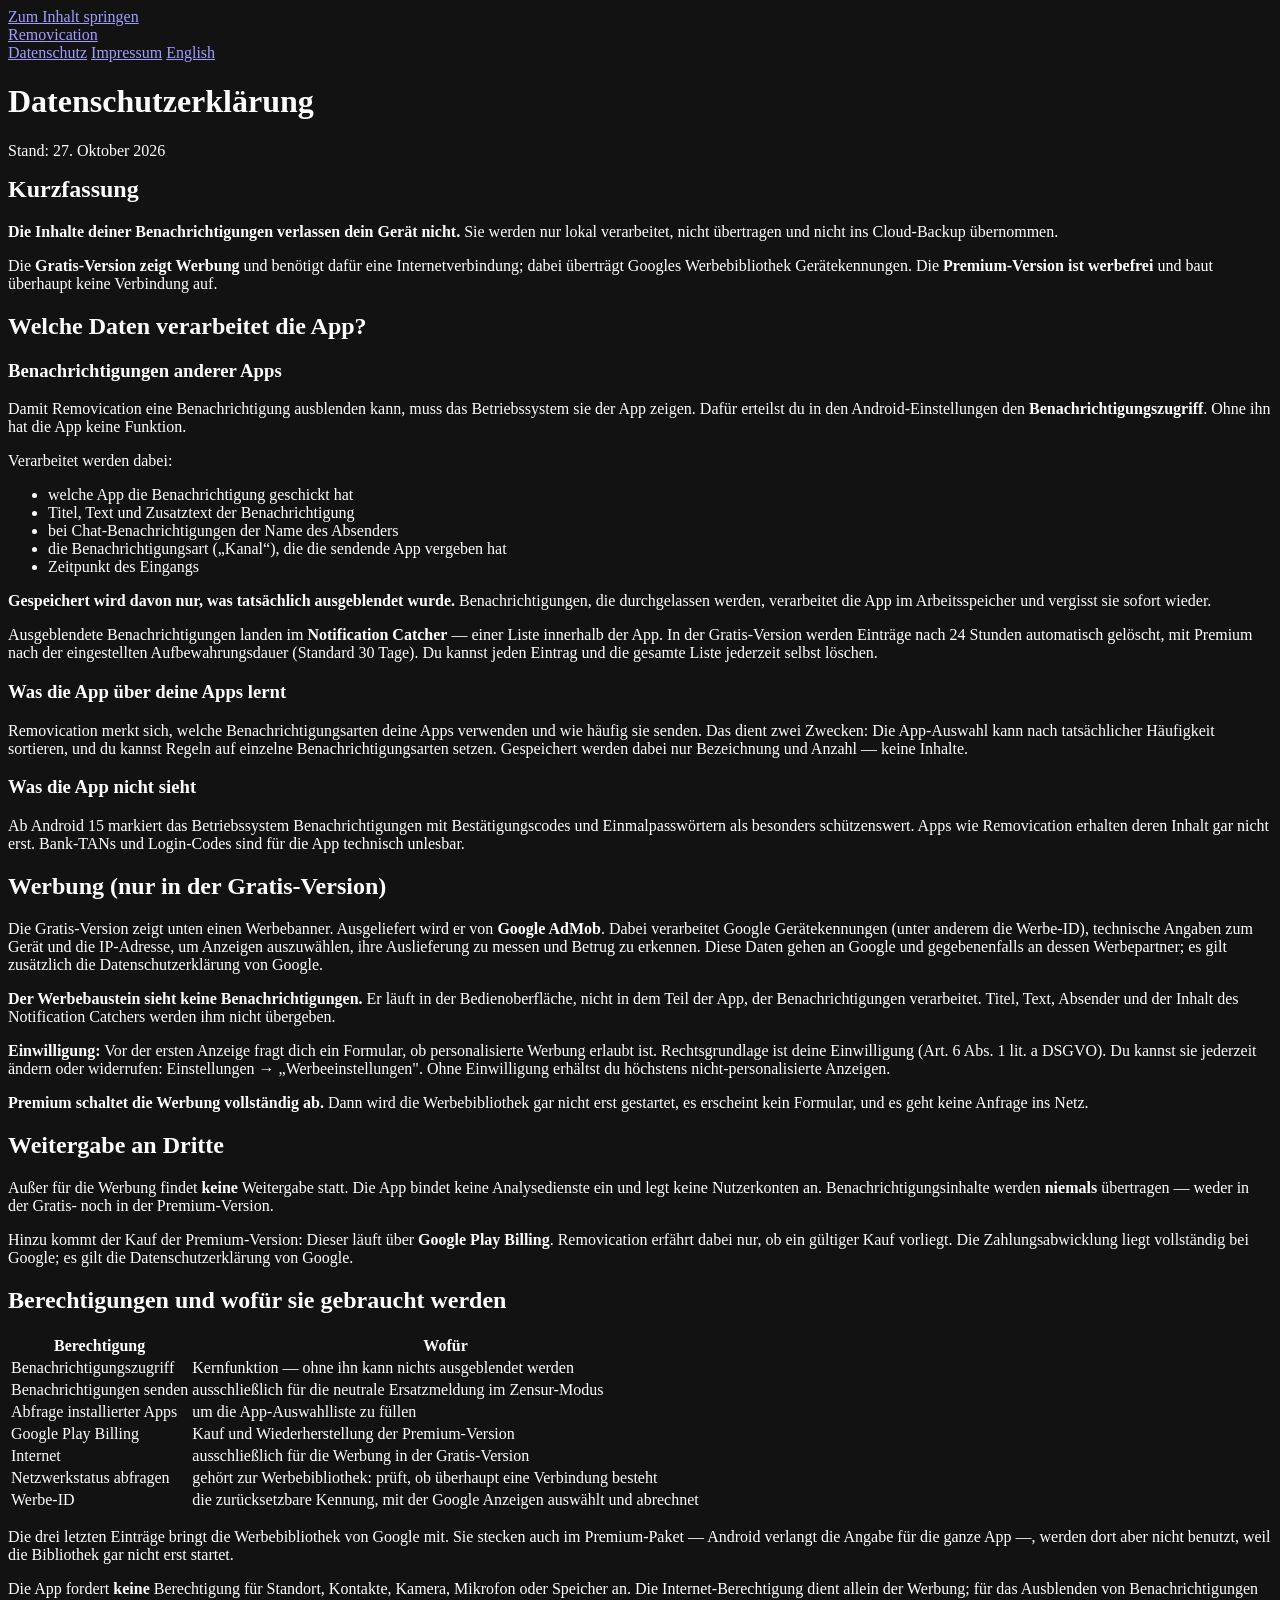
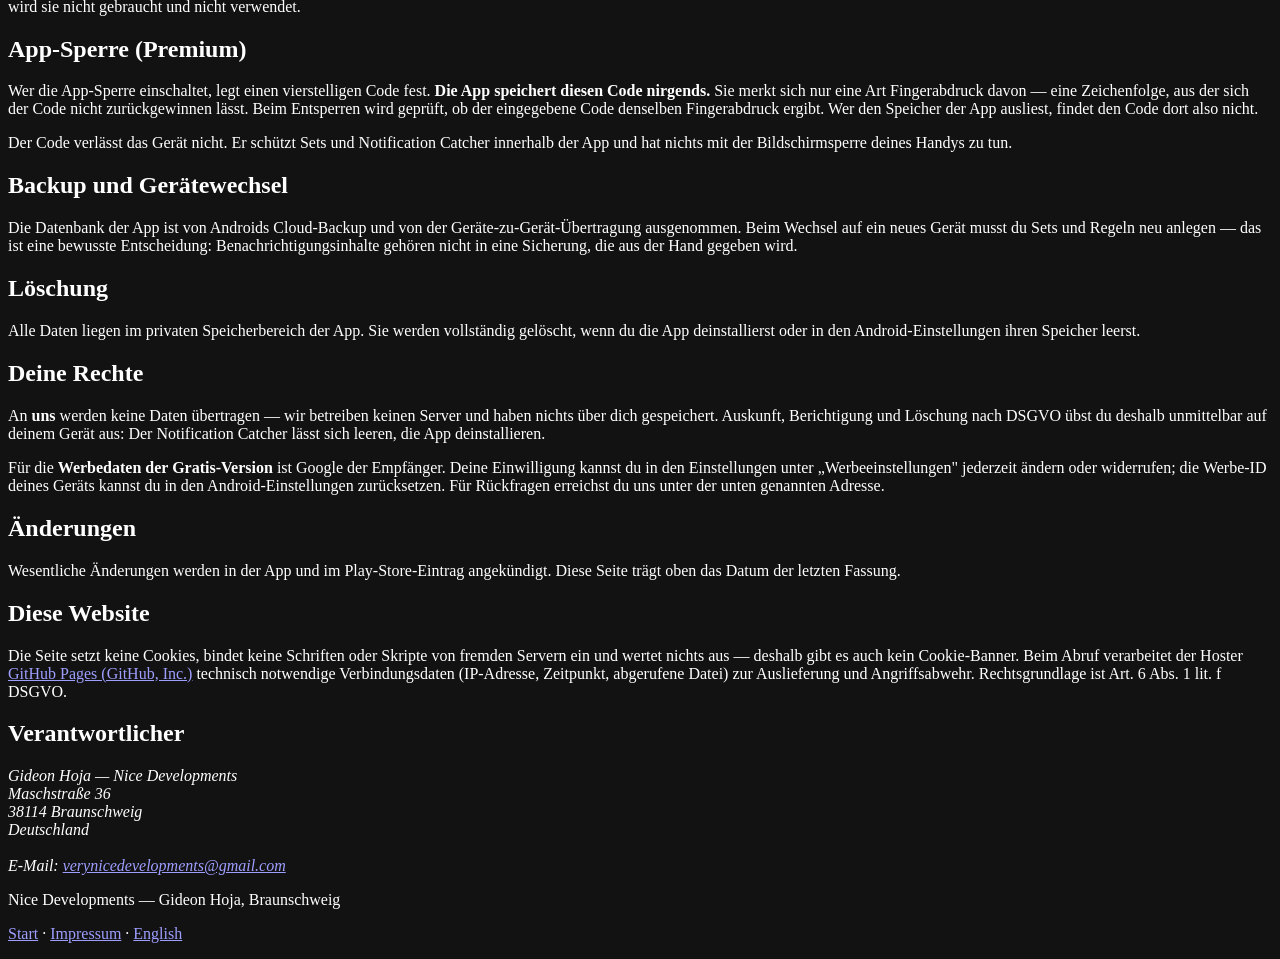
==== commit f3227dba: "Datenschutzerklaerung: veralteten Abschnitt Feld-Mitschnitt entfernt, Stand 27.10.2026 Co-Authored-B" ====
--- a/datenschutz/index.html
+++ b/datenschutz/index.html
@@ -3,8 +3,9 @@
 <head>
 <meta charset="utf-8">
 <meta name="viewport" content="width=device-width, initial-scale=1">
+<meta name="robots" content="noindex,follow">
 <title>Datenschutzerklärung — Removication</title>
-<meta name="description" content="Removication sendet nichts. Welche Daten die App verarbeitet, was gespeichert wird und was sie technisch nicht sehen kann.">
+<meta name="description" content="Deine Benachrichtigungen verlassen das Gerät nicht. Welche Daten Removication verarbeitet, was gespeichert wird, wie die Werbung funktioniert und was die App technisch nicht sehen kann.">
 <meta name="color-scheme" content="dark">
 <link rel="canonical" href="https://allradmuelleimer.github.io/removication-website/datenschutz/">
 <link rel="alternate" hreflang="en" href="https://allradmuelleimer.github.io/removication-website/privacy/">
@@ -25,7 +26,7 @@
 <main id="main">
   <div class="wrap">
     <h1>Datenschutzerklärung</h1>
-    <p class="stand">Stand: 16. September 2026</p>
+    <p class="stand">Stand: 27. Oktober 2026</p>
 
     <div class="card">
       <h2 style="margin-top:.25rem">Kurzfassung</h2>
@@ -68,14 +69,6 @@
     <p>Ab Android 15 markiert das Betriebssystem Benachrichtigungen mit Bestätigungscodes und
       Einmalpasswörtern als besonders schützenswert. Apps wie Removication erhalten deren Inhalt
       gar nicht erst. Bank-TANs und Login-Codes sind für die App technisch unlesbar.</p>
-
-    <h3>Feld-Mitschnitt</h3>
-    <p>Um eine Regel auf einen bestimmten Absender oder Betreff zu bauen, muss man wissen, in
-      welches Feld eine App ihren Text schreibt — das handhabt jede App anders. Dafür gibt es
-      den Feld-Mitschnitt: Er notiert diese Felder in einer Datei auf dem Gerät.</p>
-    <p>Er ist <strong>von sich aus ausgeschaltet</strong> und läuft nur, wenn du ihn selbst
-      einschaltest. Die Datei kann nicht beliebig wachsen, lässt sich mit einem Tipp löschen und
-      verlässt das Gerät nicht.</p>
 
     <h2>Werbung (nur in der Gratis-Version)</h2>
     <p>Die Gratis-Version zeigt unten einen Werbebanner. Ausgeliefert wird er von
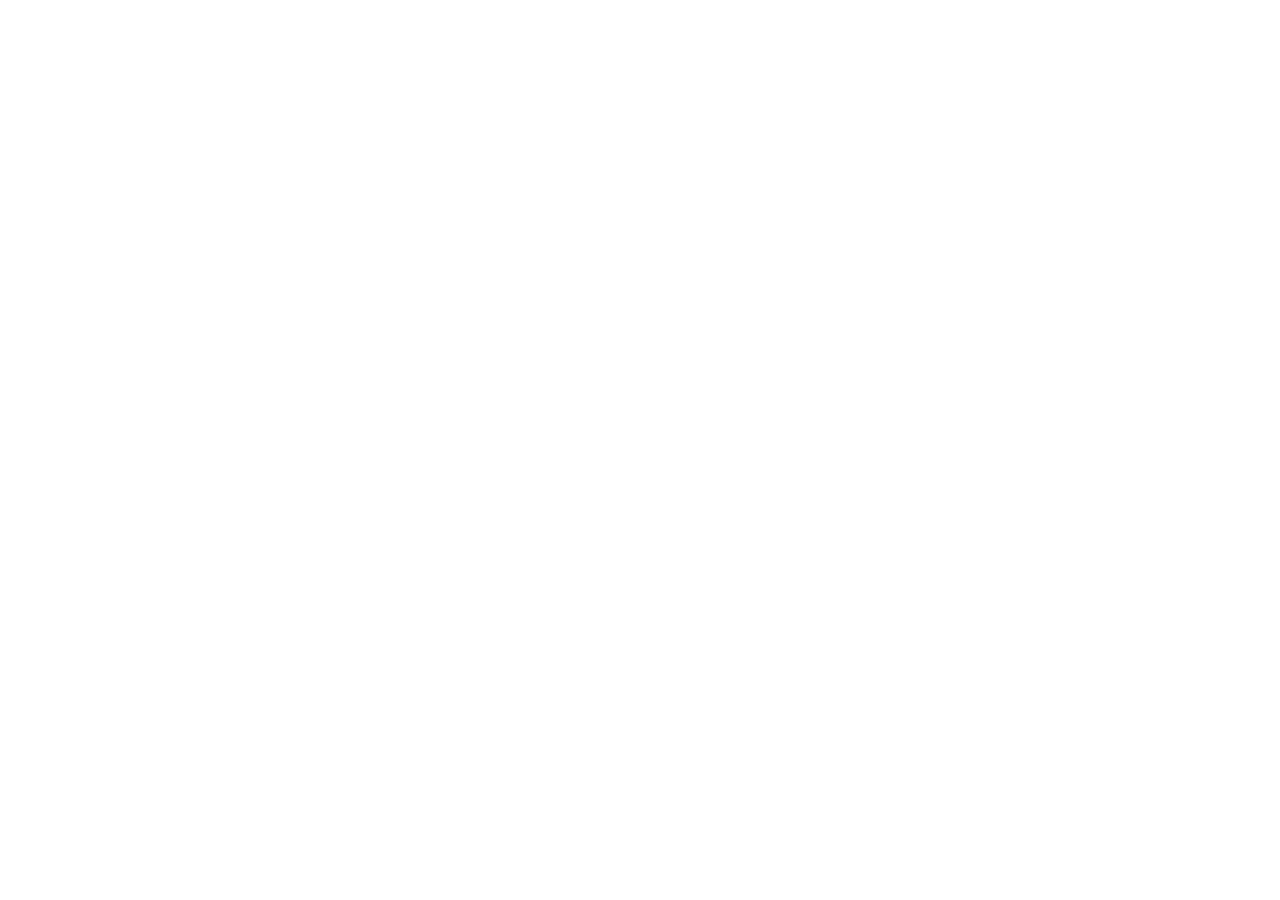
==== commit 20e49339: "Umgezogen nach nicedevelopments.github.io: Seiten leiten weiter Co-Authored-By: Claude Opus 5.5 <nor" ====
--- a/datenschutz/index.html
+++ b/datenschutz/index.html
@@ -2,177 +2,14 @@
 <html lang="de">
 <head>
 <meta charset="utf-8">
+<title>Umgezogen – Moved</title>
 <meta name="viewport" content="width=device-width, initial-scale=1">
-<meta name="robots" content="noindex,follow">
-<title>Datenschutzerklärung — Removication</title>
-<meta name="description" content="Deine Benachrichtigungen verlassen das Gerät nicht. Welche Daten Removication verarbeitet, was gespeichert wird, wie die Werbung funktioniert und was die App technisch nicht sehen kann.">
-<meta name="color-scheme" content="dark">
-<link rel="canonical" href="https://allradmuelleimer.github.io/removication-website/datenschutz/">
-<link rel="alternate" hreflang="en" href="https://allradmuelleimer.github.io/removication-website/privacy/">
-<link rel="stylesheet" href="/removication-website/css/site.css">
+<link rel="canonical" href="https://nicedevelopments.github.io/removication-website/datenschutz/">
+<meta http-equiv="refresh" content="0; url=https://nicedevelopments.github.io/removication-website/datenschutz/">
+<script>location.replace("https://nicedevelopments.github.io/removication-website/datenschutz/" + location.search + location.hash);</script>
 </head>
-<body>
-<a class="skip" href="#main">Zum Inhalt springen</a>
-<header class="site">
-  <div class="wrap">
-    <a class="brand" href="/removication-website/">Remo<span>vication</span></a>
-    <nav class="site" aria-label="Hauptnavigation">
-      <a href="/removication-website/datenschutz/">Datenschutz</a>
-      <a href="/removication-website/impressum/">Impressum</a>
-      <a href="/removication-website/privacy/" hreflang="en" lang="en">English</a>
-    </nav>
-  </div>
-</header>
-<main id="main">
-  <div class="wrap">
-    <h1>Datenschutzerklärung</h1>
-    <p class="stand">Stand: 27. Oktober 2026</p>
-
-    <div class="card">
-      <h2 style="margin-top:.25rem">Kurzfassung</h2>
-      <p><strong>Die Inhalte deiner Benachrichtigungen verlassen dein Gerät nicht.</strong> Sie
-        werden nur lokal verarbeitet, nicht übertragen und nicht ins Cloud-Backup übernommen.</p>
-      <p>Die <strong>Gratis-Version zeigt Werbung</strong> und benötigt dafür eine
-        Internetverbindung; dabei überträgt Googles Werbebibliothek Gerätekennungen. Die
-        <strong>Premium-Version ist werbefrei</strong> und baut überhaupt keine Verbindung auf.</p>
-    </div>
-
-    <h2>Welche Daten verarbeitet die App?</h2>
-
-    <h3>Benachrichtigungen anderer Apps</h3>
-    <p>Damit Removication eine Benachrichtigung ausblenden kann, muss das Betriebssystem sie der
-      App zeigen. Dafür erteilst du in den Android-Einstellungen den
-      <strong>Benachrichtigungszugriff</strong>. Ohne ihn hat die App keine Funktion.</p>
-    <p>Verarbeitet werden dabei:</p>
-    <ul>
-      <li>welche App die Benachrichtigung geschickt hat</li>
-      <li>Titel, Text und Zusatztext der Benachrichtigung</li>
-      <li>bei Chat-Benachrichtigungen der Name des Absenders</li>
-      <li>die Benachrichtigungsart (&bdquo;Kanal&ldquo;), die die sendende App vergeben hat</li>
-      <li>Zeitpunkt des Eingangs</li>
-    </ul>
-    <p><strong>Gespeichert wird davon nur, was tatsächlich ausgeblendet wurde.</strong>
-      Benachrichtigungen, die durchgelassen werden, verarbeitet die App im Arbeitsspeicher und
-      vergisst sie sofort wieder.</p>
-    <p>Ausgeblendete Benachrichtigungen landen im <strong>Notification Catcher</strong> — einer
-      Liste innerhalb der App. In der Gratis-Version werden Einträge nach 24 Stunden automatisch
-      gelöscht, mit Premium nach der eingestellten Aufbewahrungsdauer (Standard 30 Tage). Du
-      kannst jeden Eintrag und die gesamte Liste jederzeit selbst löschen.</p>
-
-    <h3>Was die App über deine Apps lernt</h3>
-    <p>Removication merkt sich, welche Benachrichtigungsarten deine Apps verwenden und wie häufig
-      sie senden. Das dient zwei Zwecken: Die App-Auswahl kann nach tatsächlicher Häufigkeit
-      sortieren, und du kannst Regeln auf einzelne Benachrichtigungsarten setzen. Gespeichert
-      werden dabei nur Bezeichnung und Anzahl — keine Inhalte.</p>
-
-    <h3>Was die App nicht sieht</h3>
-    <p>Ab Android 15 markiert das Betriebssystem Benachrichtigungen mit Bestätigungscodes und
-      Einmalpasswörtern als besonders schützenswert. Apps wie Removication erhalten deren Inhalt
-      gar nicht erst. Bank-TANs und Login-Codes sind für die App technisch unlesbar.</p>
-
-    <h2>Werbung (nur in der Gratis-Version)</h2>
-    <p>Die Gratis-Version zeigt unten einen Werbebanner. Ausgeliefert wird er von
-      <strong>Google AdMob</strong>. Dabei verarbeitet Google Gerätekennungen (unter anderem die
-      Werbe-ID), technische Angaben zum Gerät und die IP-Adresse, um Anzeigen auszuwählen, ihre
-      Auslieferung zu messen und Betrug zu erkennen. Diese Daten gehen an Google und
-      gegebenenfalls an dessen Werbepartner; es gilt zusätzlich die Datenschutzerklärung von
-      Google.</p>
-    <p><strong>Der Werbebaustein sieht keine Benachrichtigungen.</strong> Er läuft in der
-      Bedienoberfläche, nicht in dem Teil der App, der Benachrichtigungen verarbeitet. Titel,
-      Text, Absender und der Inhalt des Notification Catchers werden ihm nicht übergeben.</p>
-    <p><strong>Einwilligung:</strong> Vor der ersten Anzeige fragt dich ein Formular, ob
-      personalisierte Werbung erlaubt ist. Rechtsgrundlage ist deine Einwilligung
-      (Art. 6 Abs. 1 lit. a DSGVO). Du kannst sie jederzeit ändern oder widerrufen:
-      Einstellungen → „Werbeeinstellungen". Ohne Einwilligung erhältst du höchstens
-      nicht-personalisierte Anzeigen.</p>
-    <p><strong>Premium schaltet die Werbung vollständig ab.</strong> Dann wird die
-      Werbebibliothek gar nicht erst gestartet, es erscheint kein Formular, und es geht keine
-      Anfrage ins Netz.</p>
-
-    <h2>Weitergabe an Dritte</h2>
-    <p>Außer für die Werbung findet <strong>keine</strong> Weitergabe statt. Die App bindet keine
-      Analysedienste ein und legt keine Nutzerkonten an. Benachrichtigungsinhalte werden
-      <strong>niemals</strong> übertragen — weder in der Gratis- noch in der Premium-Version.</p>
-    <p>Hinzu kommt der Kauf der Premium-Version: Dieser läuft über
-      <strong>Google Play Billing</strong>. Removication erfährt dabei nur, ob ein gültiger Kauf
-      vorliegt. Die Zahlungsabwicklung liegt vollständig bei Google; es gilt die
-      Datenschutzerklärung von Google.</p>
-
-    <h2>Berechtigungen und wofür sie gebraucht werden</h2>
-    <table>
-      <thead><tr><th>Berechtigung</th><th>Wofür</th></tr></thead>
-      <tbody>
-        <tr><td>Benachrichtigungszugriff</td><td>Kernfunktion — ohne ihn kann nichts ausgeblendet werden</td></tr>
-        <tr><td>Benachrichtigungen senden</td><td>ausschließlich für die neutrale Ersatzmeldung im Zensur-Modus</td></tr>
-        <tr><td>Abfrage installierter Apps</td><td>um die App-Auswahlliste zu füllen</td></tr>
-        <tr><td>Google Play Billing</td><td>Kauf und Wiederherstellung der Premium-Version</td></tr>
-        <tr><td>Internet</td><td>ausschließlich für die Werbung in der Gratis-Version</td></tr>
-        <tr><td>Netzwerkstatus abfragen</td><td>gehört zur Werbebibliothek: prüft, ob überhaupt eine Verbindung besteht</td></tr>
-        <tr><td>Werbe-ID</td><td>die zurücksetzbare Kennung, mit der Google Anzeigen auswählt und abrechnet</td></tr>
-      </tbody>
-    </table>
-    <p>Die drei letzten Einträge bringt die Werbebibliothek von Google mit. Sie stecken auch im
-      Premium-Paket — Android verlangt die Angabe für die ganze App —, werden dort aber nicht
-      benutzt, weil die Bibliothek gar nicht erst startet.</p>
-    <p>Die App fordert <strong>keine</strong> Berechtigung für Standort, Kontakte, Kamera,
-      Mikrofon oder Speicher an. Die Internet-Berechtigung dient allein der Werbung; für das
-      Ausblenden von Benachrichtigungen wird sie nicht gebraucht und nicht verwendet.</p>
-
-    <h2>App-Sperre (Premium)</h2>
-    <p>Wer die App-Sperre einschaltet, legt einen vierstelligen Code fest. <strong>Die App
-      speichert diesen Code nirgends.</strong> Sie merkt sich nur eine Art Fingerabdruck davon —
-      eine Zeichenfolge, aus der sich der Code nicht zurückgewinnen lässt. Beim Entsperren wird
-      geprüft, ob der eingegebene Code denselben Fingerabdruck ergibt. Wer den Speicher der App
-      ausliest, findet den Code dort also nicht.</p>
-    <p>Der Code verlässt das Gerät nicht. Er schützt Sets und Notification Catcher innerhalb der
-      App und hat nichts mit der Bildschirmsperre deines Handys zu tun.</p>
-
-    <h2>Backup und Gerätewechsel</h2>
-    <p>Die Datenbank der App ist von Androids Cloud-Backup und von der
-      Geräte-zu-Gerät-Übertragung ausgenommen. Beim Wechsel auf ein neues Gerät musst du Sets und
-      Regeln neu anlegen — das ist eine bewusste Entscheidung: Benachrichtigungsinhalte gehören
-      nicht in eine Sicherung, die aus der Hand gegeben wird.</p>
-
-    <h2>Löschung</h2>
-    <p>Alle Daten liegen im privaten Speicherbereich der App. Sie werden vollständig gelöscht,
-      wenn du die App deinstallierst oder in den Android-Einstellungen ihren Speicher leerst.</p>
-
-    <h2>Deine Rechte</h2>
-    <p>An <strong>uns</strong> werden keine Daten übertragen — wir betreiben keinen Server und
-      haben nichts über dich gespeichert. Auskunft, Berichtigung und Löschung nach DSGVO übst du
-      deshalb unmittelbar auf deinem Gerät aus: Der Notification Catcher lässt sich leeren, die
-      App deinstallieren.</p>
-    <p>Für die <strong>Werbedaten der Gratis-Version</strong> ist Google der Empfänger. Deine
-      Einwilligung kannst du in den Einstellungen unter „Werbeeinstellungen" jederzeit ändern
-      oder widerrufen; die Werbe-ID deines Geräts kannst du in den Android-Einstellungen
-      zurücksetzen. Für Rückfragen erreichst du uns unter der unten genannten Adresse.</p>
-
-    <h2>Änderungen</h2>
-    <p>Wesentliche Änderungen werden in der App und im Play-Store-Eintrag angekündigt. Diese Seite
-      trägt oben das Datum der letzten Fassung.</p>
-
-    <h2>Diese Website</h2>
-    <p>Die Seite setzt keine Cookies, bindet keine Schriften oder Skripte von fremden Servern ein
-      und wertet nichts aus — deshalb gibt es auch kein Cookie-Banner. Beim Abruf verarbeitet der
-      Hoster <a href="https://docs.github.com/site-policy/privacy-policies/github-privacy-statement" rel="nofollow noopener">GitHub
-      Pages (GitHub, Inc.)</a> technisch notwendige Verbindungsdaten (IP-Adresse, Zeitpunkt, abgerufene Datei) zur
-      Auslieferung und Angriffsabwehr. Rechtsgrundlage ist Art. 6 Abs. 1 lit. f DSGVO.</p>
-
-    <h2>Verantwortlicher</h2>
-    <address>
-      Gideon Hoja — Nice Developments<br>
-      Maschstraße 36<br>
-      38114 Braunschweig<br>
-      Deutschland<br><br>
-      E-Mail: <a href="mailto:verynicedevelopments@gmail.com">verynicedevelopments@gmail.com</a>
-    </address>
-  </div>
-</main>
-<footer class="site">
-  <div class="wrap">
-    <p>Nice Developments — Gideon Hoja, Braunschweig</p>
-    <p><a href="/removication-website/">Start</a> · <a href="/removication-website/impressum/">Impressum</a> · <a href="/removication-website/privacy/" hreflang="en" lang="en">English</a></p>
-  </div>
-</footer>
+<body style="font-family:system-ui,sans-serif;max-width:40rem;margin:3rem auto;padding:0 1rem;line-height:1.5">
+<p>Diese Seite ist umgezogen: <a href="https://nicedevelopments.github.io/removication-website/datenschutz/">https://nicedevelopments.github.io/removication-website/datenschutz/</a></p>
+<p>This page has moved: <a href="https://nicedevelopments.github.io/removication-website/datenschutz/">https://nicedevelopments.github.io/removication-website/datenschutz/</a></p>
 </body>
 </html>
